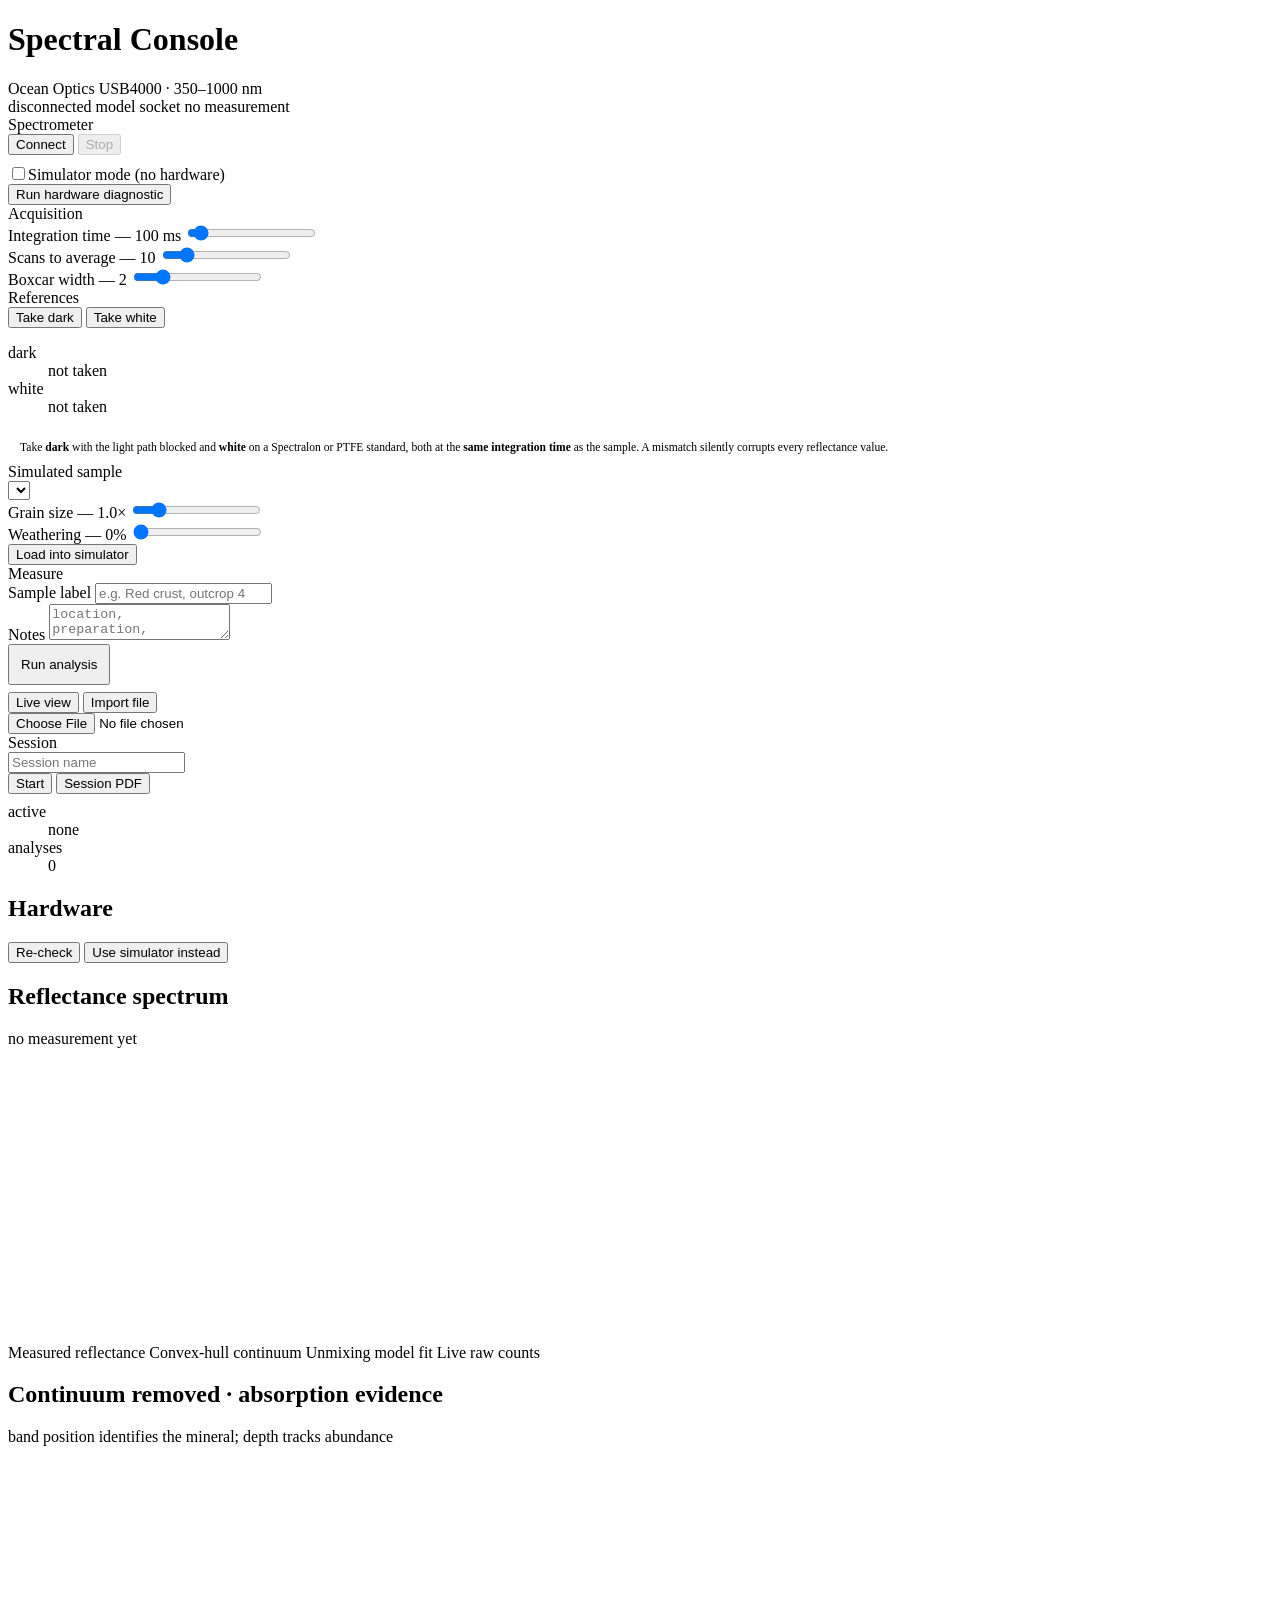
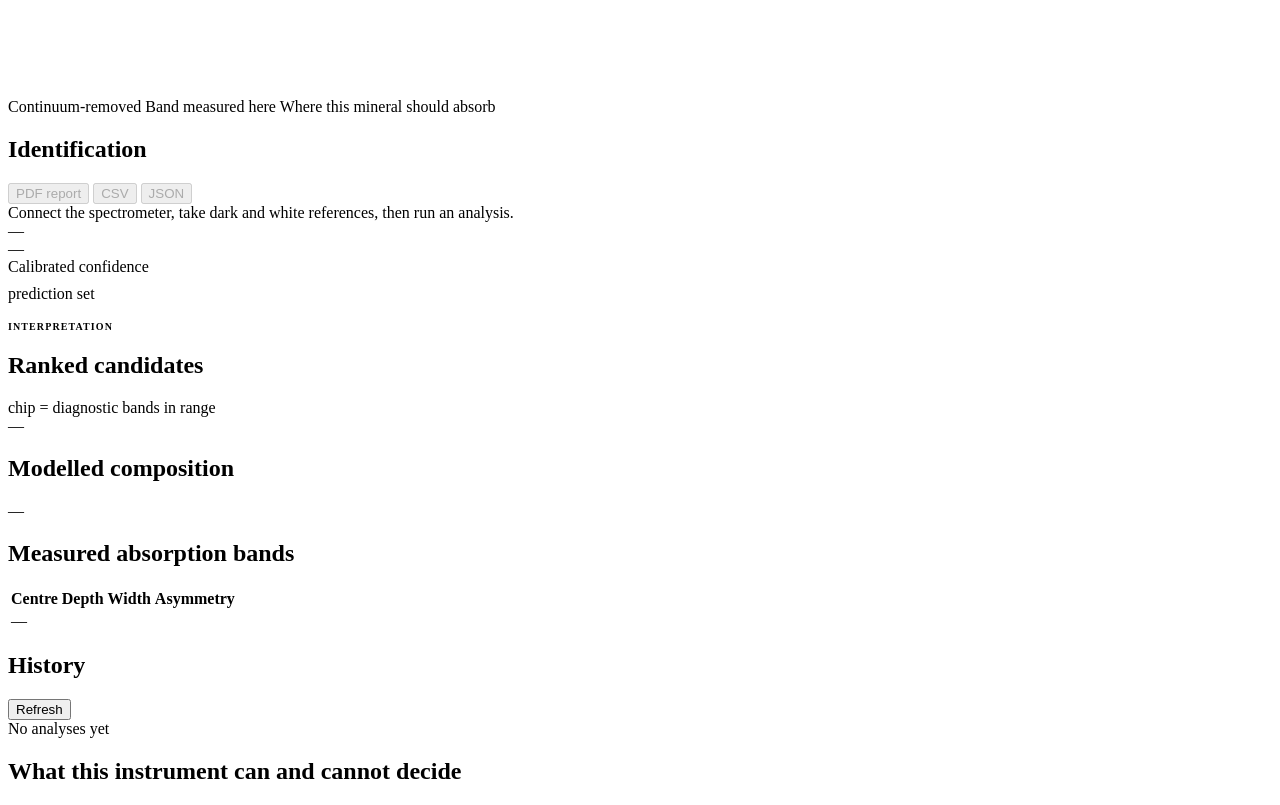
==== frontend/index.html @ c0c021d1 "USB4000 spectral mineral identification console Analysis engine: preprocessing (dark/white radiometr" ====
<!DOCTYPE html>
<html lang="en">
<head>
<meta charset="utf-8">
<meta name="viewport" content="width=device-width, initial-scale=1">
<title>USB4000 Spectral Console</title>
<link rel="stylesheet" href="/static/styles.css">
</head>
<body>
<div class="app">

  <!-- ================= HEADER ================= -->
  <header>
    <div class="brand">
      <h1>Spectral Console</h1>
      <span class="sub">Ocean Optics USB4000 &middot; 350&ndash;1000 nm</span>
    </div>
    <span class="pill" id="pill-device"><i class="dot"></i><span>disconnected</span></span>
    <span class="pill" id="pill-model"><i class="dot"></i><span>model</span></span>
    <span class="pill" id="pill-ws"><i class="dot"></i><span>socket</span></span>
    <span class="pill" id="pill-qc"><i class="dot"></i><span>no measurement</span></span>
  </header>

  <!-- ================= SIDEBAR ================= -->
  <aside class="sidebar">

    <div class="group">
      <div class="title">Spectrometer</div>
      <div class="btn-row" style="margin-bottom:9px">
        <button id="btn-connect" class="primary">Connect</button>
        <button id="btn-disconnect" class="ghost" disabled>Stop</button>
      </div>
      <div class="field">
        <label><input type="checkbox" id="chk-sim">Simulator mode (no hardware)</label>
      </div>
      <button id="btn-diag" class="wide sm ghost">Run hardware diagnostic</button>
    </div>

    <div class="group" id="grp-acq">
      <div class="title">Acquisition</div>
      <div class="field">
        <label>Integration time &mdash; <span class="n" id="lbl-int">100</span> ms</label>
        <input type="range" id="rng-int" min="4" max="2000" step="1" value="100">
      </div>
      <div class="field">
        <label>Scans to average &mdash; <span class="n" id="lbl-scans">10</span></label>
        <input type="range" id="rng-scans" min="1" max="60" step="1" value="10">
      </div>
      <div class="field">
        <label>Boxcar width &mdash; <span class="n" id="lbl-box">2</span></label>
        <input type="range" id="rng-box" min="0" max="10" step="1" value="2">
      </div>
    </div>

    <div class="group" id="grp-ref">
      <div class="title">References</div>
      <div class="btn-row" style="margin-bottom:8px">
        <button id="btn-dark" class="sm">Take dark</button>
        <button id="btn-white" class="sm">Take white</button>
      </div>
      <dl class="kv">
        <dt>dark</dt><dd id="ref-dark">not taken</dd>
        <dt>white</dt><dd id="ref-white">not taken</dd>
      </dl>
      <div class="callout" style="margin-top:10px;font-size:11.6px;padding:9px 12px">
        Take <b>dark</b> with the light path blocked and <b>white</b> on a Spectralon or
        PTFE standard, both at the <b>same integration time</b> as the sample. A mismatch
        silently corrupts every reflectance value.
      </div>
    </div>

    <div class="group hidden" id="grp-sim">
      <div class="title">Simulated sample</div>
      <div class="field"><select id="sel-sample"></select></div>
      <div class="field">
        <label>Grain size &mdash; <span class="n" id="lbl-grain">1.0</span>&times;</label>
        <input type="range" id="rng-grain" min="0.2" max="5" step="0.1" value="1">
      </div>
      <div class="field">
        <label>Weathering &mdash; <span class="n" id="lbl-weather">0</span>%</label>
        <input type="range" id="rng-weather" min="0" max="80" step="1" value="0">
      </div>
      <button id="btn-load" class="wide sm">Load into simulator</button>
    </div>

    <div class="group">
      <div class="title">Measure</div>
      <div class="field">
        <label>Sample label</label>
        <input type="text" id="inp-label" placeholder="e.g. Red crust, outcrop 4">
      </div>
      <div class="field">
        <label>Notes</label>
        <textarea id="inp-notes" rows="2" placeholder="location, preparation, observations"></textarea>
      </div>
      <button id="btn-measure" class="primary wide" style="padding:11px">Run analysis</button>
      <div class="btn-row" style="margin-top:7px">
        <button id="btn-stream" class="sm">Live view</button>
        <button id="btn-import" class="sm">Import file</button>
      </div>
      <input type="file" id="file-input" class="hidden"
             accept=".txt,.csv,.tsv,.trm,.abs,.dat,.jdx">
    </div>

    <div class="group">
      <div class="title">Session</div>
      <div class="field"><input type="text" id="inp-session" placeholder="Session name"></div>
      <div class="btn-row">
        <button id="btn-session" class="sm">Start</button>
        <button id="btn-session-pdf" class="sm">Session PDF</button>
      </div>
      <dl class="kv" style="margin-top:9px">
        <dt>active</dt><dd id="lbl-session">none</dd>
        <dt>analyses</dt><dd id="lbl-count">0</dd>
      </dl>
    </div>
  </aside>

  <!-- ================= MAIN ================= -->
  <main>

    <!-- hardware problem panel: only appears when there is one -->
    <section class="card hidden" id="hw-card">
      <div class="card-head">
        <h2>Hardware</h2><span class="sp"></span>
        <button id="hw-recheck" class="sm ghost">Re-check</button>
        <button id="hw-sim" class="sm">Use simulator instead</button>
      </div>
      <div class="card-body" id="hw-body"></div>
    </section>

    <section class="card">
      <div class="card-head">
        <h2>Reflectance spectrum</h2><span class="sp"></span>
        <span class="note" id="spec-note">no measurement yet</span>
      </div>
      <div class="figure" id="fig1">
        <svg id="svg1" viewBox="0 0 920 292" width="920" height="292" role="img" aria-label="Reflectance spectrum"></svg>
        <div class="tip" id="tip1"></div>
      </div>
      <div class="legend">
        <span class="item"><span class="sw" style="border-top-color:var(--s1)"></span>Measured reflectance</span>
        <span class="item"><span class="sw" style="border-top-color:var(--s-cont);border-top-style:dashed"></span>Convex-hull continuum</span>
        <span class="item" id="leg-fit"><span class="sw" style="border-top-color:var(--s2)"></span>Unmixing model fit</span>
        <span class="item hidden" id="leg-live"><span class="sw" style="border-top-color:var(--live)"></span>Live raw counts</span>
      </div>
    </section>

    <section class="card">
      <div class="card-head">
        <h2>Continuum removed &middot; absorption evidence</h2><span class="sp"></span>
        <span class="note">band position identifies the mineral; depth tracks abundance</span>
      </div>
      <div class="figure" id="fig2">
        <svg id="svg2" viewBox="0 0 920 248" width="920" height="248" role="img" aria-label="Continuum-removed spectrum"></svg>
        <div class="tip" id="tip2"></div>
      </div>
      <div class="legend">
        <span class="item"><span class="sw" style="border-top-color:var(--s-cr)"></span>Continuum-removed</span>
        <span class="item"><span class="sw" style="border-top-color:var(--s2);border-top-width:3px"></span>Band measured here</span>
        <span class="item"><span class="sw" style="border-top-color:var(--accent);border-top-style:dashed"></span>Where this mineral should absorb</span>
      </div>
    </section>

    <section class="card">
      <div class="card-head">
        <h2>Identification</h2><span class="sp"></span>
        <button id="btn-pdf"  class="sm" disabled>PDF report</button>
        <button id="btn-csv"  class="sm" disabled>CSV</button>
        <button id="btn-json" class="sm" disabled>JSON</button>
      </div>
      <div class="card-body">
        <div id="res-empty" class="empty">
          Connect the spectrometer, take dark and white references, then run an analysis.
        </div>
        <div id="res-body" class="hidden">
          <div class="hero">
            <div class="hero-main">
              <span id="res-status"></span>
              <div class="headline" id="res-headline">&mdash;</div>
              <div class="subline" id="res-sub"></div>
            </div>
            <div class="conf">
              <div class="v" id="res-conf">&mdash;</div>
              <div class="k">Calibrated confidence</div>
              <div class="meter"><i id="res-bar" style="width:0%"></i></div>
              <div class="k" style="margin:9px 0 0" id="pset-k">prediction set</div>
              <div class="subline" id="pset-v" style="margin-top:2px"></div>
            </div>
          </div>
          <div style="margin-top:15px" id="res-callouts"></div>
          <h3 style="font-family:var(--mono);font-size:10px;letter-spacing:.11em;
                     text-transform:uppercase;color:var(--ink-3);margin:18px 0 6px">
            Interpretation</h3>
          <ul class="notes" id="res-notes"></ul>
        </div>
      </div>
    </section>

    <div class="cols">
      <section class="card">
        <div class="card-head">
          <h2>Ranked candidates</h2><span class="sp"></span>
          <span class="note">chip = diagnostic bands in range</span>
        </div>
        <div class="card-body"><div class="bars" id="cands"><div class="empty">&mdash;</div></div></div>
      </section>
      <section class="card">
        <div class="card-head">
          <h2>Modelled composition</h2><span class="sp"></span>
          <span class="note" id="comp-note"></span>
        </div>
        <div class="card-body"><div class="bars" id="comp"><div class="empty">&mdash;</div></div></div>
      </section>
    </div>

    <div class="cols">
      <section class="card">
        <div class="card-head"><h2>Measured absorption bands</h2></div>
        <div class="tbl-wrap">
          <table>
            <thead><tr>
              <th>Centre</th><th class="num">Depth</th>
              <th class="num">Width</th><th class="num">Asymmetry</th>
            </tr></thead>
            <tbody id="bands"><tr><td colspan="4" class="empty">&mdash;</td></tr></tbody>
          </table>
        </div>
      </section>
      <section class="card">
        <div class="card-head">
          <h2>History</h2><span class="sp"></span>
          <button id="btn-refresh" class="sm ghost">Refresh</button>
        </div>
        <div class="history" id="history"><div class="empty">No analyses yet</div></div>
      </section>
    </div>

    <section class="card">
      <div class="card-head"><h2>What this instrument can and cannot decide</h2></div>
      <div class="card-body">
        <div id="audit-callout"></div>
        <div class="cols" style="gap:16px;margin-top:12px">
          <dl class="kv" id="audit-kv"></dl>
          <div id="audit-blind"></div>
        </div>
      </div>
    </section>
  </main>
</div>

<div id="toasts"></div>
<script src="/static/app.js"></script>
</body>
</html>
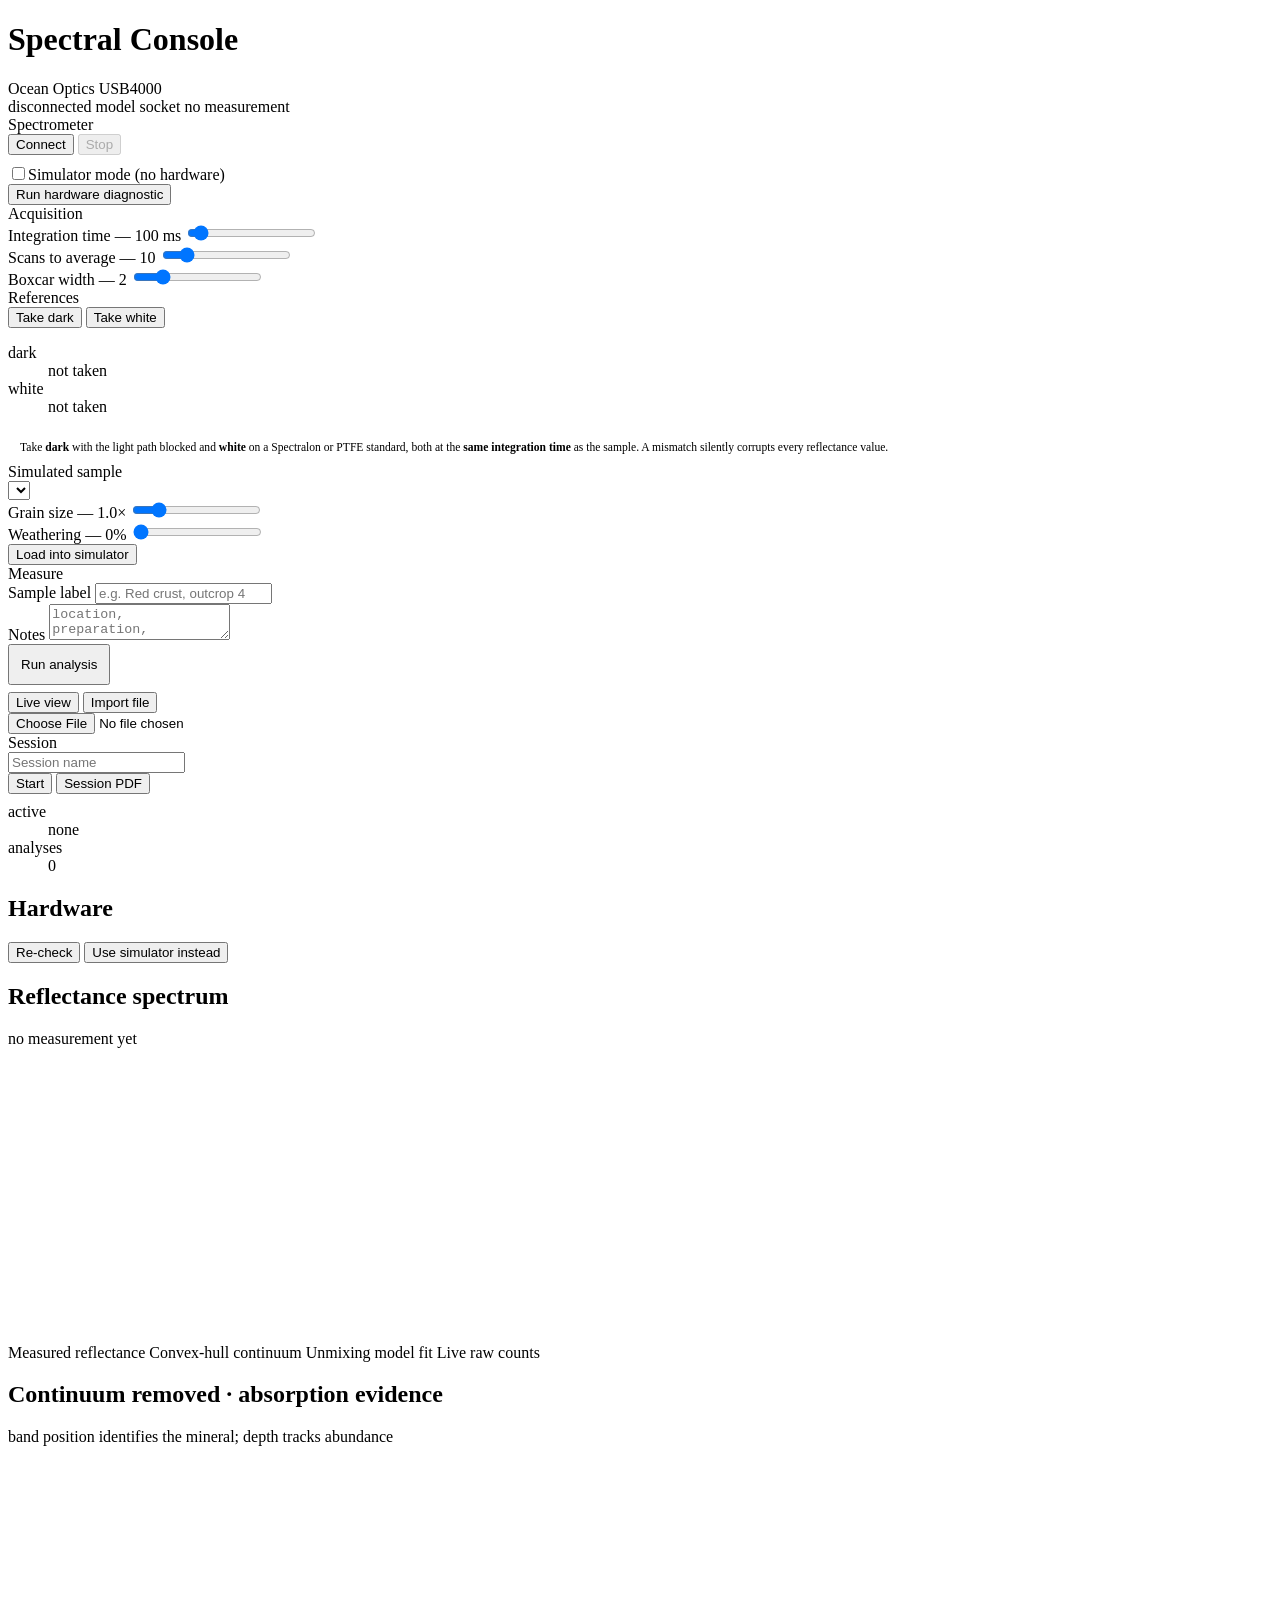
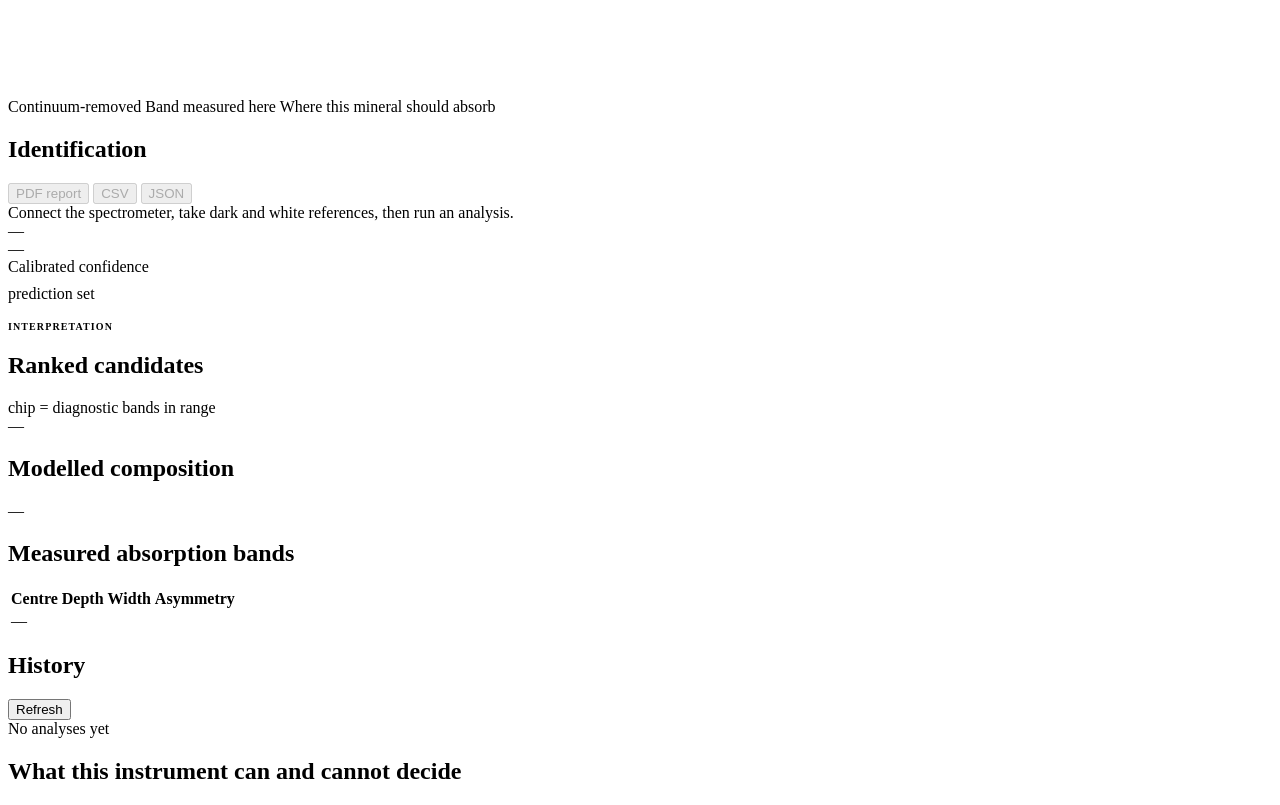
==== commit 016feb03: "Spectrometer working: WinUSB bound, config corrected to measured range Driver installed. pnputil add" ====
--- a/frontend/index.html
+++ b/frontend/index.html
@@ -13,7 +13,7 @@
   <header>
     <div class="brand">
       <h1>Spectral Console</h1>
-      <span class="sub">Ocean Optics USB4000 &middot; 350&ndash;1000 nm</span>
+      <span class="sub" id="brand-sub">Ocean Optics USB4000</span>
     </div>
     <span class="pill" id="pill-device"><i class="dot"></i><span>disconnected</span></span>
     <span class="pill" id="pill-model"><i class="dot"></i><span>model</span></span>
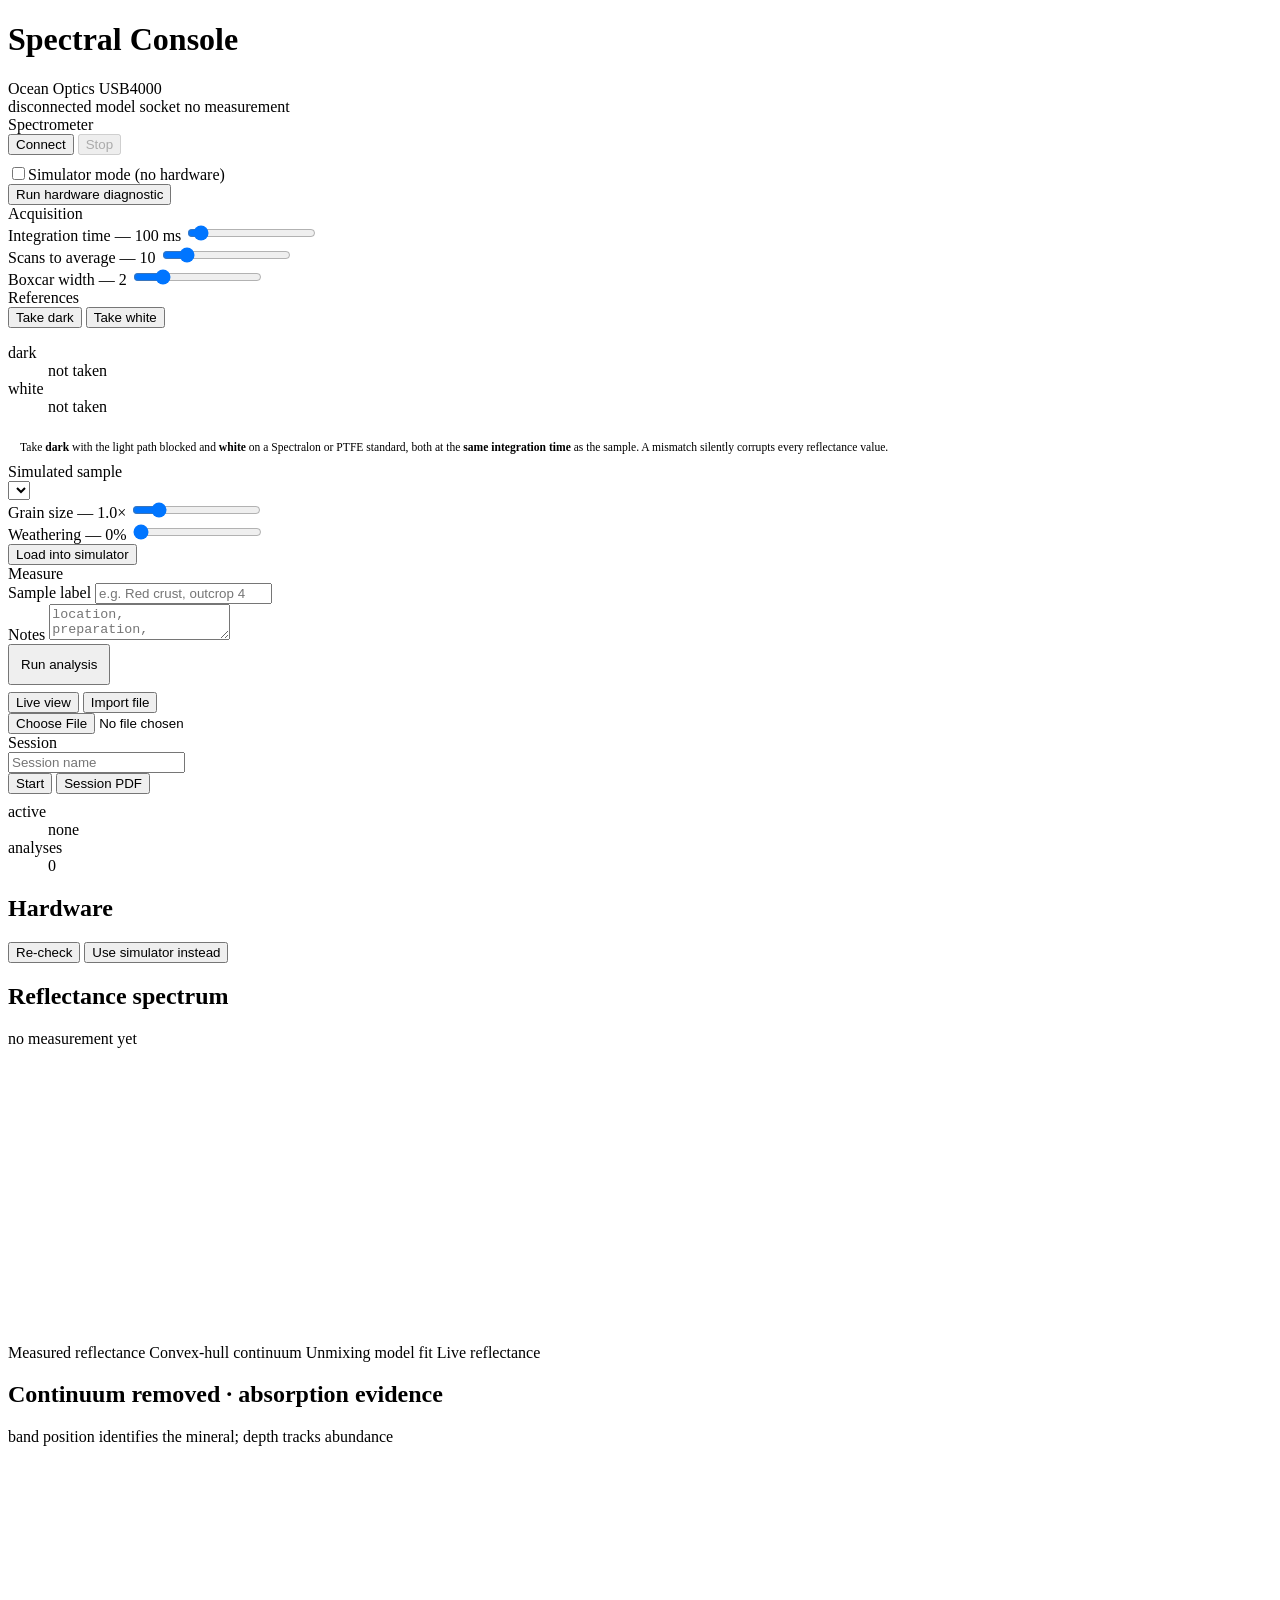
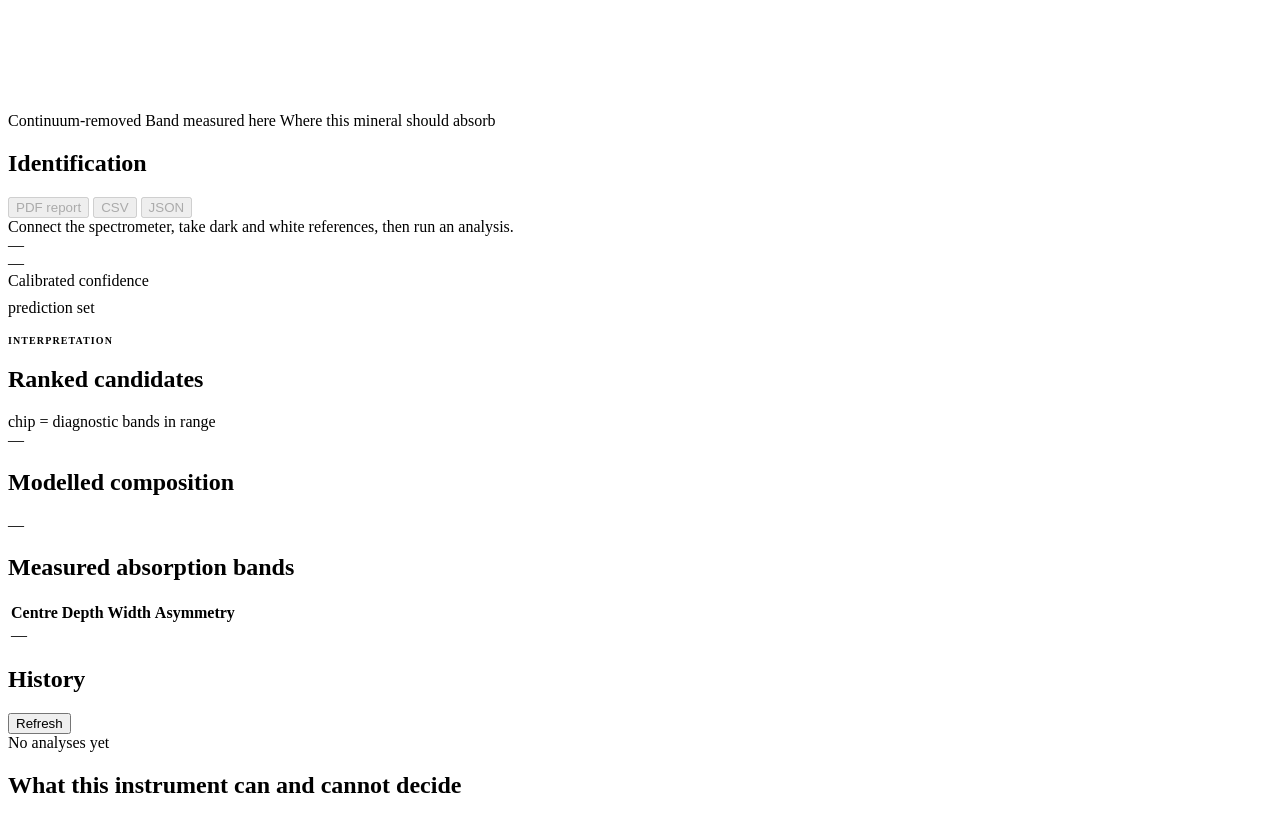
==== commit 68ebdba5: "Plot reflectance against wavelength; live view and analysis share one spectrum Both charts now carry" ====
--- a/frontend/index.html
+++ b/frontend/index.html
@@ -19,6 +19,8 @@
     <span class="pill" id="pill-model"><i class="dot"></i><span>model</span></span>
     <span class="pill" id="pill-ws"><i class="dot"></i><span>socket</span></span>
     <span class="pill" id="pill-qc"><i class="dot"></i><span>no measurement</span></span>
+    <a class="pill hidden" id="pill-public" href="#" target="_blank" rel="noopener"
+       title="Permanent public address - click to open, or copy it from here"><i class="dot"></i><span></span></a>
   </header>
 
   <!-- ================= SIDEBAR ================= -->
@@ -139,10 +141,10 @@
         <div class="tip" id="tip1"></div>
       </div>
       <div class="legend">
-        <span class="item"><span class="sw" style="border-top-color:var(--s1)"></span>Measured reflectance</span>
-        <span class="item"><span class="sw" style="border-top-color:var(--s-cont);border-top-style:dashed"></span>Convex-hull continuum</span>
+        <span class="item" id="leg-meas"><span class="sw" style="border-top-color:var(--s1)"></span>Measured reflectance</span>
+        <span class="item" id="leg-cont"><span class="sw" style="border-top-color:var(--s-cont);border-top-style:dashed"></span>Convex-hull continuum</span>
         <span class="item" id="leg-fit"><span class="sw" style="border-top-color:var(--s2)"></span>Unmixing model fit</span>
-        <span class="item hidden" id="leg-live"><span class="sw" style="border-top-color:var(--live)"></span>Live raw counts</span>
+        <span class="item hidden" id="leg-live"><span class="sw" style="border-top-color:var(--live)"></span><span id="leg-live-text">Live reflectance</span></span>
       </div>
     </section>
 
@@ -152,7 +154,7 @@
         <span class="note">band position identifies the mineral; depth tracks abundance</span>
       </div>
       <div class="figure" id="fig2">
-        <svg id="svg2" viewBox="0 0 920 248" width="920" height="248" role="img" aria-label="Continuum-removed spectrum"></svg>
+        <svg id="svg2" viewBox="0 0 920 262" width="920" height="262" role="img" aria-label="Continuum-removed spectrum"></svg>
         <div class="tip" id="tip2"></div>
       </div>
       <div class="legend">
